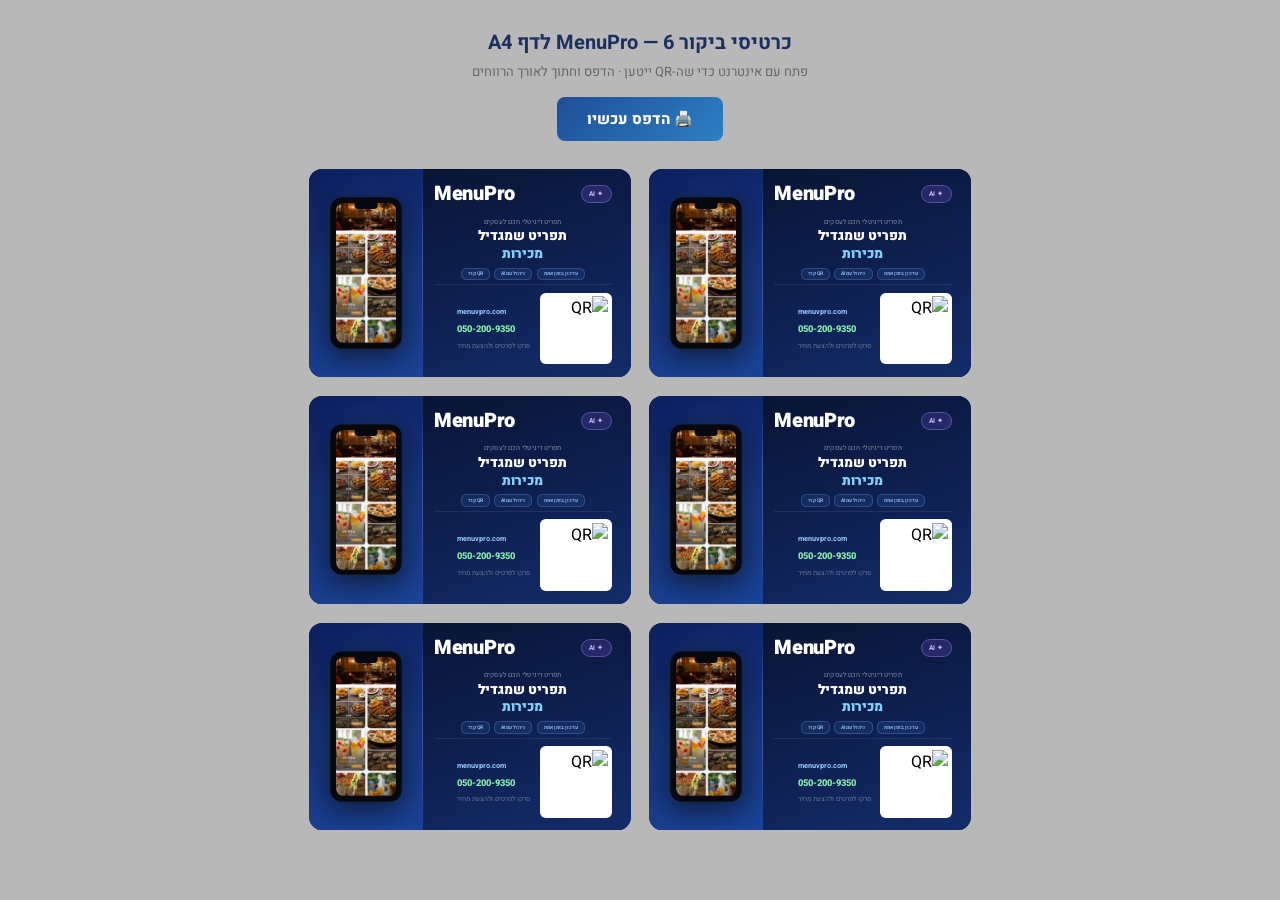
==== print-card.html @ 56494913 "initial menuvpro website" ====
<!DOCTYPE html>
<html lang="he" dir="rtl">
<head>
  <meta charset="UTF-8" />
  <title>MenuPro – כרטיסי ביקור</title>
  <link rel="preconnect" href="https://fonts.googleapis.com" />
  <link href="https://fonts.googleapis.com/css2?family=Heebo:wght@300;400;700;800;900&display=swap" rel="stylesheet" />
  <style>

    * {
      margin: 0;
      padding: 0;
      box-sizing: border-box;
      -webkit-print-color-adjust: exact;
      print-color-adjust: exact;
    }

    body {
      font-family: 'Heebo', Arial, sans-serif;
      background: #b8b8b8;
      padding: 28px;
      direction: rtl;
    }

    /* ── Toolbar ── */
    .toolbar {
      text-align: center;
      margin-bottom: 28px;
    }

    .toolbar h1 {
      font-size: 20px;
      color: #1a3060;
      margin-bottom: 5px;
    }

    .toolbar p {
      font-size: 13px;
      color: #666;
      margin-bottom: 16px;
    }

    .print-btn {
      padding: 11px 30px;
      background: linear-gradient(135deg, #1e4f97, #2d7fc5);
      color: white;
      border: none;
      border-radius: 8px;
      font-size: 15px;
      font-weight: 800;
      font-family: 'Heebo', Arial, sans-serif;
      cursor: pointer;
    }

    /* ── Grid 2×3 ── */
    .cards-grid {
      display: grid;
      grid-template-columns: repeat(2, 85mm);
      grid-template-rows: repeat(3, 55mm);
      gap: 5mm;
      justify-content: center;
    }

    /* ══════════════════════════════════
       CARD
    ══════════════════════════════════ */
    .card {
      width: 85mm;
      height: 55mm;
      border-radius: 3.5mm;
      overflow: hidden;
      display: flex;
      position: relative;
      background: #07112e;
    }

    /* ── Text column — RIGHT in RTL (first in HTML) ── */
    .card-text {
      flex: 1;
      background: linear-gradient(160deg, #091535 0%, #0f2255 60%, #132d6a 100%);
      display: flex;
      flex-direction: column;
      padding: 4mm 5mm 3.5mm 3mm;
      position: relative;
      z-index: 2;
    }

    /* ── Visual column — LEFT in RTL (second in HTML) ── */
    .card-visual {
      width: 30mm;
      flex-shrink: 0;
      position: relative;
      background: linear-gradient(160deg, #0d2060 0%, #163580 50%, #1b4498 100%);
      display: flex;
      align-items: center;
      justify-content: center;
    }

    /* Separator line on the right edge of visual column (inner edge facing text) */
    .card-visual::after {
      content: '';
      position: absolute;
      top: 4mm;
      bottom: 4mm;
      right: 0;
      width: 0.4pt;
      background: linear-gradient(to bottom, transparent, rgba(147,197,253,0.3) 30%, rgba(167,139,250,0.3) 70%, transparent);
    }

    /* Glow behind phone */
    .phone-glow {
      position: absolute;
      inset: 0;
      background: radial-gradient(ellipse at center, rgba(96,165,250,0.25) 0%, transparent 68%);
    }

    .phone-wrap {
      width: 19mm;
      height: 40mm;
      background: #06080f;
      border-radius: 3.2mm;
      padding: 1.5mm;
      box-shadow:
        0 2mm 8mm rgba(0,0,0,0.65),
        inset 0 0 0 0.3pt rgba(255,255,255,0.1);
      position: relative;
      z-index: 1;
    }

    .phone-notch-s {
      position: absolute;
      top: 1.5mm;
      left: 50%;
      transform: translateX(-50%);
      width: 6mm;
      height: 1.6mm;
      background: #06080f;
      border-radius: 0 0 1mm 1mm;
      z-index: 3;
    }

    .phone-screen-s {
      width: 100%;
      height: 100%;
      border-radius: 2mm;
      overflow: hidden;
      background: #000;
    }

    .phone-screen-s img {
      width: 100%;
      height: 100%;
      object-fit: cover;
      display: block;
    }

    /* Top: brand row */
    .card-brand-row {
      display: flex;
      align-items: center;
      justify-content: space-between;
      margin-bottom: 1.5mm;
    }

    .card-brand {
      font-size: 15pt;
      font-weight: 900;
      color: #ffffff;
      letter-spacing: -0.3px;
      line-height: 1;
    }

    .card-ai-dot {
      font-size: 5pt;
      font-weight: 700;
      color: #c4b5fd;
      background: rgba(139,92,246,0.2);
      border: 0.4pt solid rgba(167,139,250,0.4);
      border-radius: 8pt;
      padding: 0.8mm 2mm;
      white-space: nowrap;
    }

    /* Accent line */
    .card-line {
      width: 100%;
      height: 0.4pt;
      background: linear-gradient(90deg, rgba(96,165,250,0.5), rgba(167,139,250,0.3), transparent);
      margin-bottom: 1.8mm;
      border-radius: 1pt;
    }

    /* Tagline */
    .card-tagline {
      font-size: 5pt;
      font-weight: 400;
      color: rgba(255,255,255,0.5);
      text-align: center;
      margin-bottom: 0.5mm;
      letter-spacing: 0.1px;
    }

    /* Center: main headline */
    .card-headline-wrap {
      flex: 1;
      display: flex;
      align-items: center;
      justify-content: center;
    }

    .card-headline {
      font-size: 10pt;
      font-weight: 900;
      color: #ffffff;
      line-height: 1.3;
      text-align: center;
    }

    .card-headline .hl {
      color: #7dd3fc;
    }

    /* Feature pills row */
    .card-features {
      display: flex;
      align-items: center;
      justify-content: center;
      gap: 1.2mm;
      padding: 1.2mm 0 1mm;
    }

    .card-feature-pill {
      font-size: 3.8pt;
      font-weight: 700;
      color: rgba(147,197,253,0.85);
      background: rgba(96,165,250,0.1);
      border: 0.3pt solid rgba(96,165,250,0.28);
      border-radius: 4pt;
      padding: 0.5mm 1.6mm;
      white-space: nowrap;
    }

    /* Bottom: QR + contact */
    .card-bottom {
      display: flex;
      align-items: center;
      gap: 2.5mm;
      padding-top: 2mm;
      border-top: 0.4pt solid rgba(255,255,255,0.08);
    }

    .card-qr {
      background: white;
      border-radius: 1.5mm;
      padding: 1mm;
      flex-shrink: 0;
    }

    .card-qr img {
      display: block;
      width: 17mm;
      height: 17mm;
    }

    .card-info {
      display: flex;
      flex-direction: column;
      gap: 1.3mm;
    }

    .info-url {
      font-size: 5.5pt;
      font-weight: 700;
      color: #93c5fd;
      direction: ltr;
      unicode-bidi: bidi-override;
    }

    .info-phone {
      font-size: 7pt;
      font-weight: 800;
      color: #86efac;
      direction: ltr;
      unicode-bidi: bidi-override;
    }

    .info-cta {
      font-size: 5pt;
      color: rgba(255,255,255,0.38);
    }

    /* ── Print ── */
    @page {
      size: A4 portrait;
      margin: 12mm;
    }

    @media print {
      body { background: white; padding: 0; }
      .toolbar { display: none; }
    }

  </style>
</head>
<body>

  <div class="toolbar">
    <h1>כרטיסי ביקור MenuPro — 6 לדף A4</h1>
    <p>פתח עם אינטרנט כדי שה-QR ייטען · הדפס וחתוך לאורך הרווחים</p>
    <button class="print-btn" onclick="window.print()">🖨️ הדפס עכשיו</button>
  </div>

  <div class="cards-grid">

    <!-- Card 1 -->
    <div class="card">
      <div class="card-text">
        <div class="card-brand-row">
          <div class="card-ai-dot">✦ AI</div>
          <div class="card-brand">MenuPro</div>
        </div>
        <div class="card-line"></div>
        <div class="card-tagline">תפריט דיגיטלי חכם לעסקים</div>
        <div class="card-headline-wrap">
          <div class="card-headline">תפריט שמגדיל<br><span class="hl">מכירות</span></div>
        </div>
        <div class="card-features">
          <span class="card-feature-pill">עדכון בזמן אמת</span>
          <span class="card-feature-pill">ניהול עם AI</span>
          <span class="card-feature-pill">QR קוד</span>
        </div>
        <div class="card-bottom">
          <div class="card-qr">
            <img src="https://api.qrserver.com/v1/create-qr-code/?size=220x220&data=https://menuvpro.com/&format=png&margin=4" alt="QR" />
          </div>
          <div class="card-info">
            <span class="info-url">menuvpro.com</span>
            <span class="info-phone">050-200-9350</span>
            <span class="info-cta">סרקו לפרטים ולהצעת מחיר</span>
          </div>
        </div>
      </div>
      <div class="card-visual">
        <div class="phone-glow"></div>
        <div class="phone-wrap">
          <div class="phone-notch-s"></div>
          <div class="phone-screen-s"><img src="images/menu.jpg" alt="menu" /></div>
        </div>
      </div>
    </div>

    <!-- Card 2 -->
    <div class="card">
      <div class="card-text">
        <div class="card-brand-row">
          <div class="card-ai-dot">✦ AI</div>
          <div class="card-brand">MenuPro</div>
        </div>
        <div class="card-line"></div>
        <div class="card-tagline">תפריט דיגיטלי חכם לעסקים</div>
        <div class="card-headline-wrap">
          <div class="card-headline">תפריט שמגדיל<br><span class="hl">מכירות</span></div>
        </div>
        <div class="card-features">
          <span class="card-feature-pill">עדכון בזמן אמת</span>
          <span class="card-feature-pill">ניהול עם AI</span>
          <span class="card-feature-pill">QR קוד</span>
        </div>
        <div class="card-bottom">
          <div class="card-qr">
            <img src="https://api.qrserver.com/v1/create-qr-code/?size=220x220&data=https://menuvpro.com/&format=png&margin=4" alt="QR" />
          </div>
          <div class="card-info">
            <span class="info-url">menuvpro.com</span>
            <span class="info-phone">050-200-9350</span>
            <span class="info-cta">סרקו לפרטים ולהצעת מחיר</span>
          </div>
        </div>
      </div>
      <div class="card-visual">
        <div class="phone-glow"></div>
        <div class="phone-wrap">
          <div class="phone-notch-s"></div>
          <div class="phone-screen-s"><img src="images/menu.jpg" alt="menu" /></div>
        </div>
      </div>
    </div>

    <!-- Card 3 -->
    <div class="card">
      <div class="card-text">
        <div class="card-brand-row">
          <div class="card-ai-dot">✦ AI</div>
          <div class="card-brand">MenuPro</div>
        </div>
        <div class="card-line"></div>
        <div class="card-tagline">תפריט דיגיטלי חכם לעסקים</div>
        <div class="card-headline-wrap">
          <div class="card-headline">תפריט שמגדיל<br><span class="hl">מכירות</span></div>
        </div>
        <div class="card-features">
          <span class="card-feature-pill">עדכון בזמן אמת</span>
          <span class="card-feature-pill">ניהול עם AI</span>
          <span class="card-feature-pill">QR קוד</span>
        </div>
        <div class="card-bottom">
          <div class="card-qr">
            <img src="https://api.qrserver.com/v1/create-qr-code/?size=220x220&data=https://menuvpro.com/&format=png&margin=4" alt="QR" />
          </div>
          <div class="card-info">
            <span class="info-url">menuvpro.com</span>
            <span class="info-phone">050-200-9350</span>
            <span class="info-cta">סרקו לפרטים ולהצעת מחיר</span>
          </div>
        </div>
      </div>
      <div class="card-visual">
        <div class="phone-glow"></div>
        <div class="phone-wrap">
          <div class="phone-notch-s"></div>
          <div class="phone-screen-s"><img src="images/menu.jpg" alt="menu" /></div>
        </div>
      </div>
    </div>

    <!-- Card 4 -->
    <div class="card">
      <div class="card-text">
        <div class="card-brand-row">
          <div class="card-ai-dot">✦ AI</div>
          <div class="card-brand">MenuPro</div>
        </div>
        <div class="card-line"></div>
        <div class="card-tagline">תפריט דיגיטלי חכם לעסקים</div>
        <div class="card-headline-wrap">
          <div class="card-headline">תפריט שמגדיל<br><span class="hl">מכירות</span></div>
        </div>
        <div class="card-features">
          <span class="card-feature-pill">עדכון בזמן אמת</span>
          <span class="card-feature-pill">ניהול עם AI</span>
          <span class="card-feature-pill">QR קוד</span>
        </div>
        <div class="card-bottom">
          <div class="card-qr">
            <img src="https://api.qrserver.com/v1/create-qr-code/?size=220x220&data=https://menuvpro.com/&format=png&margin=4" alt="QR" />
          </div>
          <div class="card-info">
            <span class="info-url">menuvpro.com</span>
            <span class="info-phone">050-200-9350</span>
            <span class="info-cta">סרקו לפרטים ולהצעת מחיר</span>
          </div>
        </div>
      </div>
      <div class="card-visual">
        <div class="phone-glow"></div>
        <div class="phone-wrap">
          <div class="phone-notch-s"></div>
          <div class="phone-screen-s"><img src="images/menu.jpg" alt="menu" /></div>
        </div>
      </div>
    </div>

    <!-- Card 5 -->
    <div class="card">
      <div class="card-text">
        <div class="card-brand-row">
          <div class="card-ai-dot">✦ AI</div>
          <div class="card-brand">MenuPro</div>
        </div>
        <div class="card-line"></div>
        <div class="card-tagline">תפריט דיגיטלי חכם לעסקים</div>
        <div class="card-headline-wrap">
          <div class="card-headline">תפריט שמגדיל<br><span class="hl">מכירות</span></div>
        </div>
        <div class="card-features">
          <span class="card-feature-pill">עדכון בזמן אמת</span>
          <span class="card-feature-pill">ניהול עם AI</span>
          <span class="card-feature-pill">QR קוד</span>
        </div>
        <div class="card-bottom">
          <div class="card-qr">
            <img src="https://api.qrserver.com/v1/create-qr-code/?size=220x220&data=https://menuvpro.com/&format=png&margin=4" alt="QR" />
          </div>
          <div class="card-info">
            <span class="info-url">menuvpro.com</span>
            <span class="info-phone">050-200-9350</span>
            <span class="info-cta">סרקו לפרטים ולהצעת מחיר</span>
          </div>
        </div>
      </div>
      <div class="card-visual">
        <div class="phone-glow"></div>
        <div class="phone-wrap">
          <div class="phone-notch-s"></div>
          <div class="phone-screen-s"><img src="images/menu.jpg" alt="menu" /></div>
        </div>
      </div>
    </div>

    <!-- Card 6 -->
    <div class="card">
      <div class="card-text">
        <div class="card-brand-row">
          <div class="card-ai-dot">✦ AI</div>
          <div class="card-brand">MenuPro</div>
        </div>
        <div class="card-line"></div>
        <div class="card-tagline">תפריט דיגיטלי חכם לעסקים</div>
        <div class="card-headline-wrap">
          <div class="card-headline">תפריט שמגדיל<br><span class="hl">מכירות</span></div>
        </div>
        <div class="card-features">
          <span class="card-feature-pill">עדכון בזמן אמת</span>
          <span class="card-feature-pill">ניהול עם AI</span>
          <span class="card-feature-pill">QR קוד</span>
        </div>
        <div class="card-bottom">
          <div class="card-qr">
            <img src="https://api.qrserver.com/v1/create-qr-code/?size=220x220&data=https://menuvpro.com/&format=png&margin=4" alt="QR" />
          </div>
          <div class="card-info">
            <span class="info-url">menuvpro.com</span>
            <span class="info-phone">050-200-9350</span>
            <span class="info-cta">סרקו לפרטים ולהצעת מחיר</span>
          </div>
        </div>
      </div>
      <div class="card-visual">
        <div class="phone-glow"></div>
        <div class="phone-wrap">
          <div class="phone-notch-s"></div>
          <div class="phone-screen-s"><img src="images/menu.jpg" alt="menu" /></div>
        </div>
      </div>
    </div>

  </div>

</body>
</html>
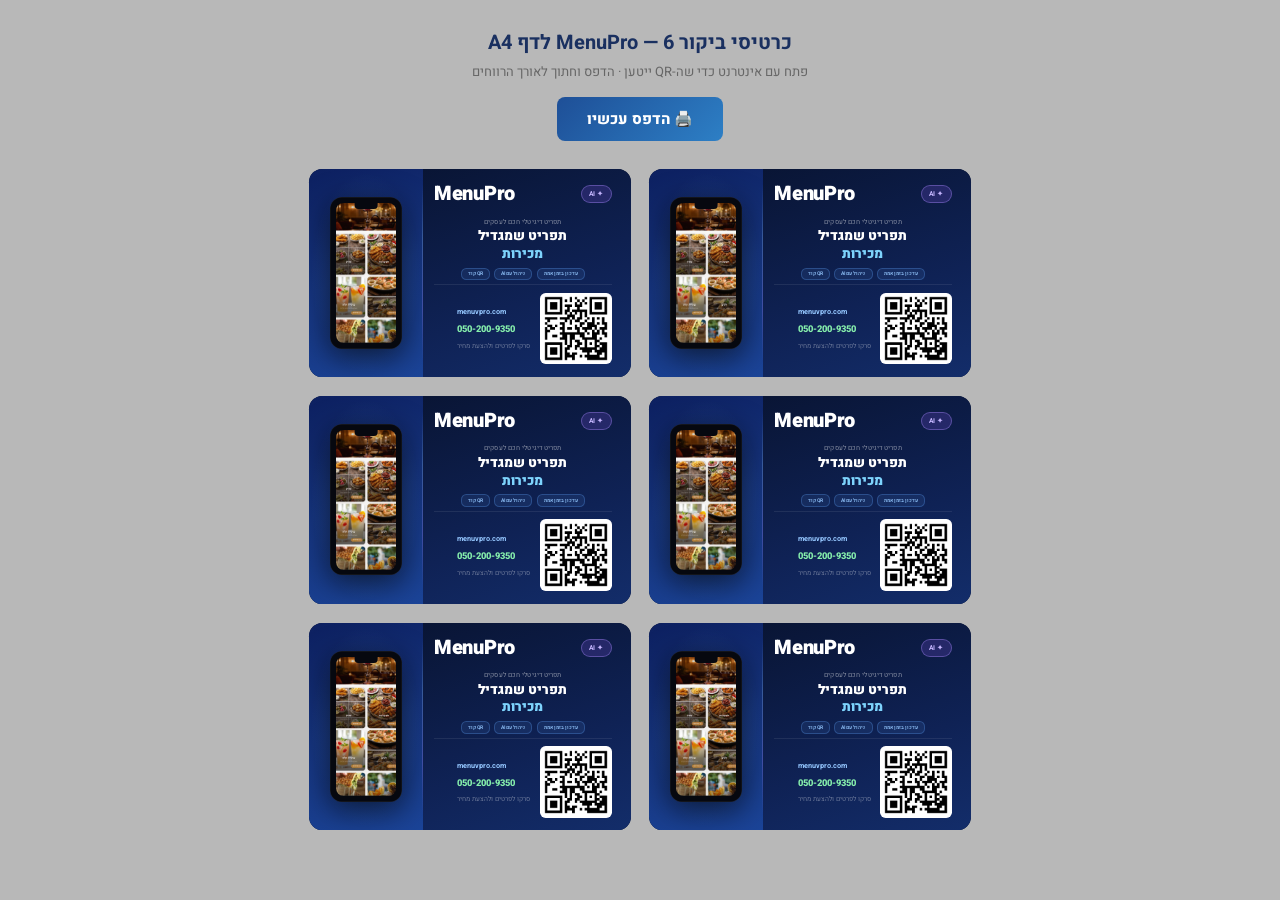
==== commit 49449832: "use local QR image, update print card layout" ====
--- a/print-card.html
+++ b/print-card.html
@@ -331,7 +331,7 @@
         </div>
         <div class="card-bottom">
           <div class="card-qr">
-            <img src="https://api.qrserver.com/v1/create-qr-code/?size=220x220&data=https://menuvpro.com/&format=png&margin=4" alt="QR" />
+            <img src="images/qr-menuvpro.png" alt="QR" />
           </div>
           <div class="card-info">
             <span class="info-url">menuvpro.com</span>
@@ -368,7 +368,7 @@
         </div>
         <div class="card-bottom">
           <div class="card-qr">
-            <img src="https://api.qrserver.com/v1/create-qr-code/?size=220x220&data=https://menuvpro.com/&format=png&margin=4" alt="QR" />
+            <img src="images/qr-menuvpro.png" alt="QR" />
           </div>
           <div class="card-info">
             <span class="info-url">menuvpro.com</span>
@@ -405,7 +405,7 @@
         </div>
         <div class="card-bottom">
           <div class="card-qr">
-            <img src="https://api.qrserver.com/v1/create-qr-code/?size=220x220&data=https://menuvpro.com/&format=png&margin=4" alt="QR" />
+            <img src="images/qr-menuvpro.png" alt="QR" />
           </div>
           <div class="card-info">
             <span class="info-url">menuvpro.com</span>
@@ -442,7 +442,7 @@
         </div>
         <div class="card-bottom">
           <div class="card-qr">
-            <img src="https://api.qrserver.com/v1/create-qr-code/?size=220x220&data=https://menuvpro.com/&format=png&margin=4" alt="QR" />
+            <img src="images/qr-menuvpro.png" alt="QR" />
           </div>
           <div class="card-info">
             <span class="info-url">menuvpro.com</span>
@@ -479,7 +479,7 @@
         </div>
         <div class="card-bottom">
           <div class="card-qr">
-            <img src="https://api.qrserver.com/v1/create-qr-code/?size=220x220&data=https://menuvpro.com/&format=png&margin=4" alt="QR" />
+            <img src="images/qr-menuvpro.png" alt="QR" />
           </div>
           <div class="card-info">
             <span class="info-url">menuvpro.com</span>
@@ -516,7 +516,7 @@
         </div>
         <div class="card-bottom">
           <div class="card-qr">
-            <img src="https://api.qrserver.com/v1/create-qr-code/?size=220x220&data=https://menuvpro.com/&format=png&margin=4" alt="QR" />
+            <img src="images/qr-menuvpro.png" alt="QR" />
           </div>
           <div class="card-info">
             <span class="info-url">menuvpro.com</span>
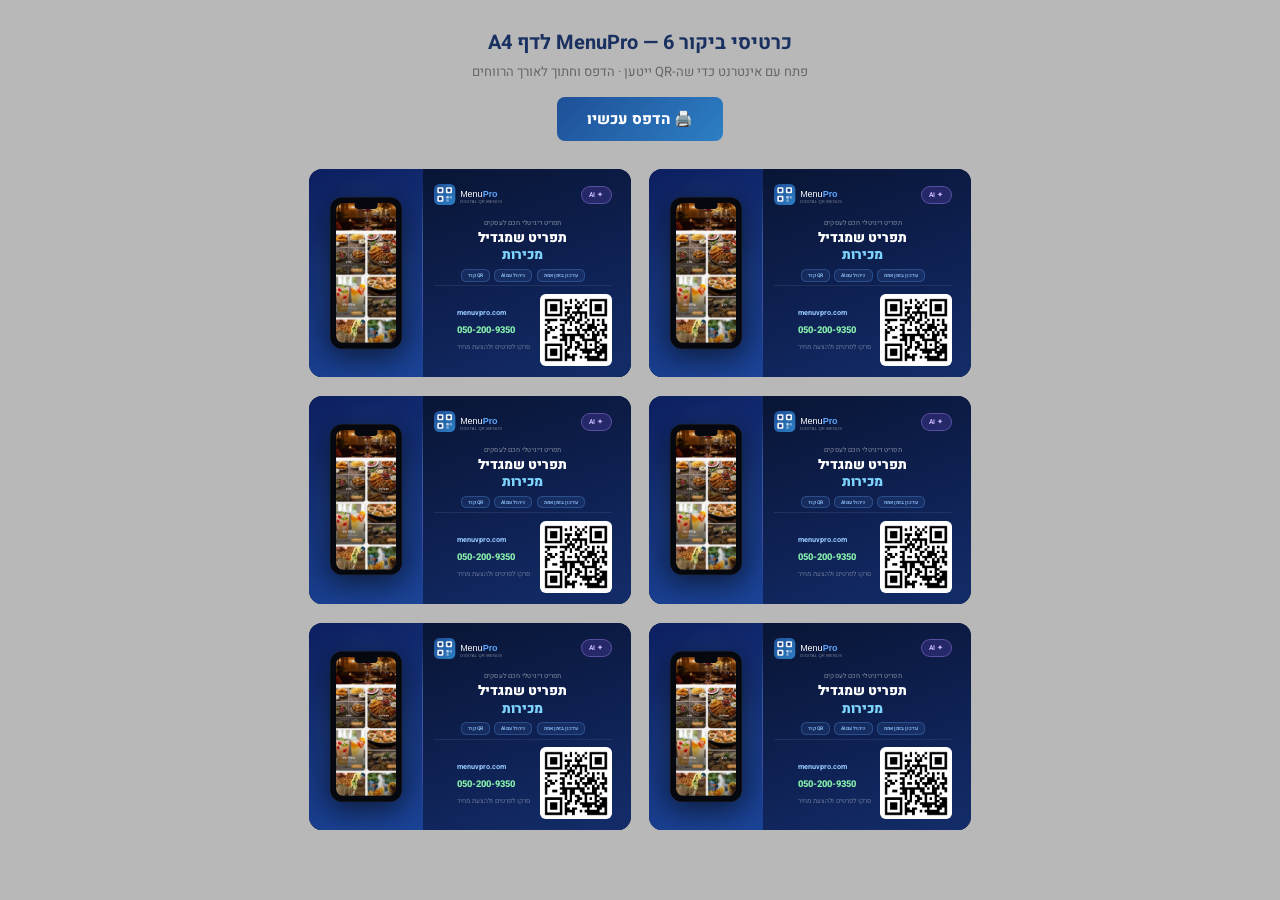
==== commit 14c5b0f3: "add permanent logo, update header favicon and business cards" ====
--- a/print-card.html
+++ b/print-card.html
@@ -317,7 +317,7 @@
       <div class="card-text">
         <div class="card-brand-row">
           <div class="card-ai-dot">✦ AI</div>
-          <div class="card-brand">MenuPro</div>
+          <img src="images/logo.svg" alt="MenuPro" style="height:16pt;display:block;" />
         </div>
         <div class="card-line"></div>
         <div class="card-tagline">תפריט דיגיטלי חכם לעסקים</div>
@@ -354,7 +354,7 @@
       <div class="card-text">
         <div class="card-brand-row">
           <div class="card-ai-dot">✦ AI</div>
-          <div class="card-brand">MenuPro</div>
+          <img src="images/logo.svg" alt="MenuPro" style="height:16pt;display:block;" />
         </div>
         <div class="card-line"></div>
         <div class="card-tagline">תפריט דיגיטלי חכם לעסקים</div>
@@ -391,7 +391,7 @@
       <div class="card-text">
         <div class="card-brand-row">
           <div class="card-ai-dot">✦ AI</div>
-          <div class="card-brand">MenuPro</div>
+          <img src="images/logo.svg" alt="MenuPro" style="height:16pt;display:block;" />
         </div>
         <div class="card-line"></div>
         <div class="card-tagline">תפריט דיגיטלי חכם לעסקים</div>
@@ -428,7 +428,7 @@
       <div class="card-text">
         <div class="card-brand-row">
           <div class="card-ai-dot">✦ AI</div>
-          <div class="card-brand">MenuPro</div>
+          <img src="images/logo.svg" alt="MenuPro" style="height:16pt;display:block;" />
         </div>
         <div class="card-line"></div>
         <div class="card-tagline">תפריט דיגיטלי חכם לעסקים</div>
@@ -465,7 +465,7 @@
       <div class="card-text">
         <div class="card-brand-row">
           <div class="card-ai-dot">✦ AI</div>
-          <div class="card-brand">MenuPro</div>
+          <img src="images/logo.svg" alt="MenuPro" style="height:16pt;display:block;" />
         </div>
         <div class="card-line"></div>
         <div class="card-tagline">תפריט דיגיטלי חכם לעסקים</div>
@@ -502,7 +502,7 @@
       <div class="card-text">
         <div class="card-brand-row">
           <div class="card-ai-dot">✦ AI</div>
-          <div class="card-brand">MenuPro</div>
+          <img src="images/logo.svg" alt="MenuPro" style="height:16pt;display:block;" />
         </div>
         <div class="card-line"></div>
         <div class="card-tagline">תפריט דיגיטלי חכם לעסקים</div>
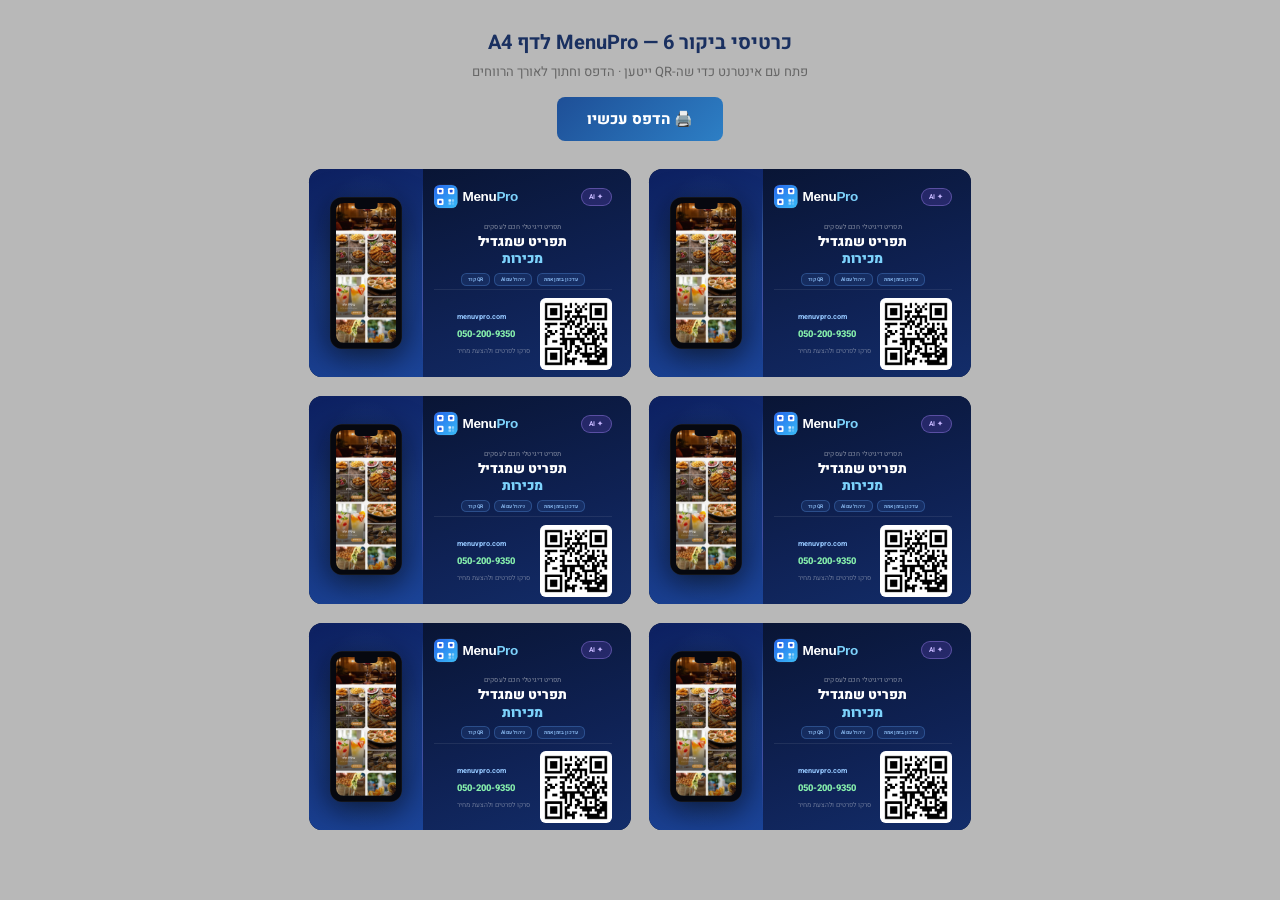
==== commit 36cf37db: "redesign logo - bigger wordmark, cleaner QR icon" ====
--- a/print-card.html
+++ b/print-card.html
@@ -317,7 +317,7 @@
       <div class="card-text">
         <div class="card-brand-row">
           <div class="card-ai-dot">✦ AI</div>
-          <img src="images/logo.svg" alt="MenuPro" style="height:16pt;display:block;" />
+          <img src="images/logo.svg" alt="MenuPro" style="height:19pt;display:block;" />
         </div>
         <div class="card-line"></div>
         <div class="card-tagline">תפריט דיגיטלי חכם לעסקים</div>
@@ -354,7 +354,7 @@
       <div class="card-text">
         <div class="card-brand-row">
           <div class="card-ai-dot">✦ AI</div>
-          <img src="images/logo.svg" alt="MenuPro" style="height:16pt;display:block;" />
+          <img src="images/logo.svg" alt="MenuPro" style="height:19pt;display:block;" />
         </div>
         <div class="card-line"></div>
         <div class="card-tagline">תפריט דיגיטלי חכם לעסקים</div>
@@ -391,7 +391,7 @@
       <div class="card-text">
         <div class="card-brand-row">
           <div class="card-ai-dot">✦ AI</div>
-          <img src="images/logo.svg" alt="MenuPro" style="height:16pt;display:block;" />
+          <img src="images/logo.svg" alt="MenuPro" style="height:19pt;display:block;" />
         </div>
         <div class="card-line"></div>
         <div class="card-tagline">תפריט דיגיטלי חכם לעסקים</div>
@@ -428,7 +428,7 @@
       <div class="card-text">
         <div class="card-brand-row">
           <div class="card-ai-dot">✦ AI</div>
-          <img src="images/logo.svg" alt="MenuPro" style="height:16pt;display:block;" />
+          <img src="images/logo.svg" alt="MenuPro" style="height:19pt;display:block;" />
         </div>
         <div class="card-line"></div>
         <div class="card-tagline">תפריט דיגיטלי חכם לעסקים</div>
@@ -465,7 +465,7 @@
       <div class="card-text">
         <div class="card-brand-row">
           <div class="card-ai-dot">✦ AI</div>
-          <img src="images/logo.svg" alt="MenuPro" style="height:16pt;display:block;" />
+          <img src="images/logo.svg" alt="MenuPro" style="height:19pt;display:block;" />
         </div>
         <div class="card-line"></div>
         <div class="card-tagline">תפריט דיגיטלי חכם לעסקים</div>
@@ -502,7 +502,7 @@
       <div class="card-text">
         <div class="card-brand-row">
           <div class="card-ai-dot">✦ AI</div>
-          <img src="images/logo.svg" alt="MenuPro" style="height:16pt;display:block;" />
+          <img src="images/logo.svg" alt="MenuPro" style="height:19pt;display:block;" />
         </div>
         <div class="card-line"></div>
         <div class="card-tagline">תפריט דיגיטלי חכם לעסקים</div>
